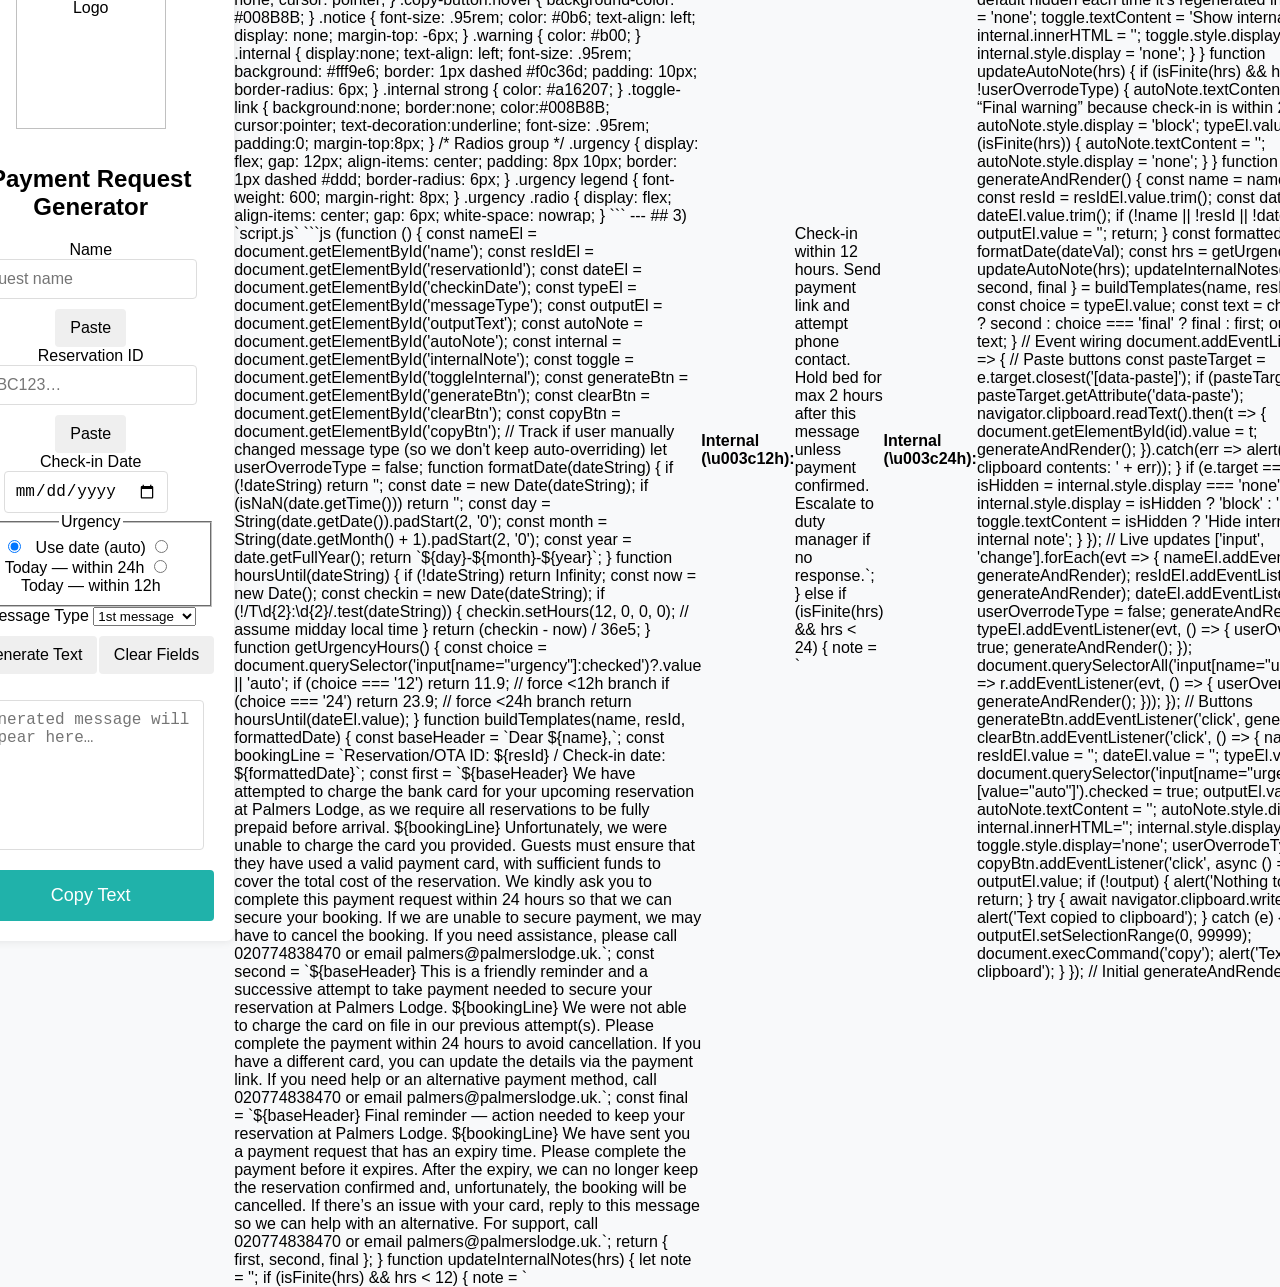
==== payment-request/index.html @ 9b0122d5 "Revamp payment request generator with new files Updated the payment request generator to include new" ====
Below are three separate files as requested. Save them in the same folder.

---

## 1) `index.html`

```html
<!DOCTYPE html>
<html lang="en">
<head>
  <meta charset="UTF-8" />
  <meta name="viewport" content="width=device-width, initial-scale=1.0" />
  <title>Payment Request Generator</title>
  <link rel="stylesheet" href="styles.css" />
</head>
<body>
  <div class="container">
    <img src="https://palmerslodge.uk/wp-content/uploads/2020/03/pl_logo-london-inverted-rgb@2x.png" alt="Palmers Lodge Logo" class="logo" />
    <h1>Payment Request Generator</h1>

    <form id="reservationForm">
      <div>
        <label for="name">Name</label>
        <div class="form-row">
          <input type="text" id="name" name="name" placeholder="Guest name" required />
          <button class="btn btn-paste" type="button" data-paste="name">Paste</button>
        </div>
      </div>

      <div>
        <label for="reservationId">Reservation ID</label>
        <div class="form-row">
          <input type="text" id="reservationId" name="reservationId" placeholder="ABC123…" required />
          <button class="btn btn-paste" type="button" data-paste="reservationId">Paste</button>
        </div>
      </div>

      <div>
        <label for="checkinDate">Check-in Date</label>
        <div class="form-row form-row--wrap">
          <input type="date" id="checkinDate" name="checkinDate" required />

          <fieldset class="urgency" aria-label="Urgency override">
            <legend>Urgency</legend>
            <label class="radio"><input type="radio" name="urgency" value="auto" checked /> Use date (auto)</label>
            <label class="radio"><input type="radio" name="urgency" value="24" /> Today — within 24h</label>
            <label class="radio"><input type="radio" name="urgency" value="12" /> Today — within 12h</label>
          </fieldset>
        </div>
        <div id="autoNote" class="notice" role="status" aria-live="polite"></div>
      </div>

      <div>
        <label for="messageType">Message Type</label>
        <select id="messageType" name="messageType">
          <option value="first">1st message</option>
          <option value="second">2nd message</option>
          <option value="final">Final warning</option>
        </select>
      </div>

      <div class="button-group">
        <button class="btn btn-primary" id="generateBtn" type="button">Generate Text</button>
        <button class="btn btn-primary" id="clearBtn" type="button">Clear Fields</button>
      </div>
    </form>

    <textarea id="outputText" readonly placeholder="Generated message will appear here…"></textarea>
    <button class="copy-button" type="button" id="copyBtn">Copy Text</button>

    <button id="toggleInternal" class="toggle-link" type="button" style="display:none">Show internal note</button>
    <div id="internalNote" class="internal"></div>
  </div>

  <script src="script.js"></script>
</body>
</html>
```

---

## 2) `styles.css`

```css
body { font-family: Arial, sans-serif; background-color: #f8f9fa; margin: 0; padding: 0; display: flex; justify-content: center; align-items: center; min-height: 100vh; }
.container { background-color: #fff; padding: 20px; border-radius: 8px; box-shadow: 0 0 10px rgba(0,0,0,.1); width: 100%; max-width: 720px; text-align: center; }
.logo { width: 150px; margin-bottom: 20px; }
h1 { margin-bottom: 12px; font-size: 1.5em; }
form { display: flex; flex-direction: column; gap: 12px; align-items: stretch; }
.form-row { display: flex; gap: 8px; align-items: center; }
.form-row--wrap { flex-wrap: wrap; align-items: flex-start; }
.form-row > * { flex: 1; }
label { font-weight: 600; text-align: left; display: block; margin-bottom: 4px; }
input, select, textarea, button { padding: 10px; border: 1px solid #ddd; border-radius: 4px; font-size: 16px; }
textarea { height: 260px; resize: none; margin-top: 4px; width: 100%; }
.button-group { display: flex; gap: 8px; }
.btn { border: none; cursor: pointer; padding: 10px 15px; }
.btn-primary { background-color: #20B2AA; color: #fff; }
.btn-primary:hover { background-color: #008B8B; }
.btn-paste { background-color: #AFEEEE; }
.btn-paste:hover { background-color: #87CEEB; }
.copy-button { background-color: #20B2AA; color: #fff; font-size: 18px; padding: 15px; margin-top: 12px; width: 100%; border: none; cursor: pointer; }
.copy-button:hover { background-color: #008B8B; }
.notice { font-size: .95rem; color: #0b6; text-align: left; display: none; margin-top: -6px; }
.warning { color: #b00; }
.internal { display:none; text-align: left; font-size: .95rem; background: #fff9e6; border: 1px dashed #f0c36d; padding: 10px; border-radius: 6px; }
.internal strong { color: #a16207; }
.toggle-link { background:none; border:none; color:#008B8B; cursor:pointer; text-decoration:underline; font-size: .95rem; padding:0; margin-top:8px; }

/* Radios group */
.urgency { display: flex; gap: 12px; align-items: center; padding: 8px 10px; border: 1px dashed #ddd; border-radius: 6px; }
.urgency legend { font-weight: 600; margin-right: 8px; }
.urgency .radio { display: flex; align-items: center; gap: 6px; white-space: nowrap; }
```

---

## 3) `script.js`

```js
(function () {
  const nameEl = document.getElementById('name');
  const resIdEl = document.getElementById('reservationId');
  const dateEl = document.getElementById('checkinDate');
  const typeEl = document.getElementById('messageType');
  const outputEl = document.getElementById('outputText');
  const autoNote = document.getElementById('autoNote');
  const internal = document.getElementById('internalNote');
  const toggle = document.getElementById('toggleInternal');
  const generateBtn = document.getElementById('generateBtn');
  const clearBtn = document.getElementById('clearBtn');
  const copyBtn = document.getElementById('copyBtn');

  // Track if user manually changed message type (so we don't keep auto-overriding)
  let userOverrodeType = false;

  function formatDate(dateString) {
    if (!dateString) return '';
    const date = new Date(dateString);
    if (isNaN(date.getTime())) return '';
    const day = String(date.getDate()).padStart(2, '0');
    const month = String(date.getMonth() + 1).padStart(2, '0');
    const year = date.getFullYear();
    return `${day}-${month}-${year}`;
  }

  function hoursUntil(dateString) {
    if (!dateString) return Infinity;
    const now = new Date();
    const checkin = new Date(dateString);
    if (!/T\d{2}:\d{2}/.test(dateString)) {
      checkin.setHours(12, 0, 0, 0); // assume midday local time
    }
    return (checkin - now) / 36e5;
  }

  function getUrgencyHours() {
    const choice = document.querySelector('input[name="urgency"]:checked')?.value || 'auto';
    if (choice === '12') return 11.9; // force <12h branch
    if (choice === '24') return 23.9; // force <24h branch
    return hoursUntil(dateEl.value);
  }

  function buildTemplates(name, resId, formattedDate) {
    const baseHeader = `Dear ${name},`;
    const bookingLine = `Reservation/OTA ID: ${resId} / Check-in date: ${formattedDate}`;

    const first = `${baseHeader}
We have attempted to charge the bank card for your upcoming reservation at Palmers Lodge, as we require all reservations to be fully prepaid before arrival.
${bookingLine}
Unfortunately, we were unable to charge the card you provided. Guests must ensure that they have used a valid payment card, with sufficient funds to cover the total cost of the reservation.
We kindly ask you to complete this payment request within 24 hours so that we can secure your booking.
If we are unable to secure payment, we may have to cancel the booking.
If you need assistance, please call 020774838470 or email palmers@palmerslodge.uk.`;

    const second = `${baseHeader}
This is a friendly reminder and a successive attempt to take payment needed to secure your reservation at Palmers Lodge.
${bookingLine}
We were not able to charge the card on file in our previous attempt(s). Please complete the payment within 24 hours to avoid cancellation. If you have a different card, you can update the details via the payment link.
If you need help or an alternative payment method, call 020774838470 or email palmers@palmerslodge.uk.`;

    const final = `${baseHeader}
Final reminder — action needed to keep your reservation at Palmers Lodge.
${bookingLine}
We have sent you a payment request that has an expiry time. Please complete the payment before it expires. After the expiry, we can no longer keep the reservation confirmed and, unfortunately, the booking will be cancelled.
If there’s an issue with your card, reply to this message so we can help with an alternative.
For support, call 020774838470 or email palmers@palmerslodge.uk.`;

    return { first, second, final };
  }

  function updateInternalNotes(hrs) {
    let note = '';
    if (isFinite(hrs) && hrs < 12) {
      note = `<strong>Internal (\u003c12h):</strong> Check-in within 12 hours. Send payment link and attempt phone contact. Hold bed for max 2 hours after this message unless payment confirmed. Escalate to duty manager if no response.`;
    } else if (isFinite(hrs) && hrs < 24) {
      note = `<strong>Internal (\u003c24h):</strong> Check-in within 24 hours. Prioritise immediate follow-up. Consider courtesy call and notify front desk to monitor. Cancellation may occur later today if unpaid.`;
    }

    if (note) {
      internal.innerHTML = note;
      toggle.style.display = 'inline';
      // default hidden each time it's regenerated
      internal.style.display = 'none';
      toggle.textContent = 'Show internal note';
    } else {
      internal.innerHTML = '';
      toggle.style.display = 'none';
      internal.style.display = 'none';
    }
  }

  function updateAutoNote(hrs) {
    if (isFinite(hrs) && hrs < 24 && !userOverrodeType) {
      autoNote.textContent = 'Auto-selected “Final warning” because check-in is within 24 hours.';
      autoNote.style.display = 'block';
      typeEl.value = 'final';
    } else if (isFinite(hrs)) {
      autoNote.textContent = '';
      autoNote.style.display = 'none';
    }
  }

  function generateAndRender() {
    const name = nameEl.value.trim();
    const resId = resIdEl.value.trim();
    const dateVal = dateEl.value.trim();
    if (!name || !resId || !dateVal) { outputEl.value = ''; return; }

    const formattedDate = formatDate(dateVal);
    const hrs = getUrgencyHours();

    updateAutoNote(hrs);
    updateInternalNotes(hrs);

    const { first, second, final } = buildTemplates(name, resId, formattedDate);
    const choice = typeEl.value;
    const text = choice === 'second' ? second : choice === 'final' ? final : first;
    outputEl.value = text;
  }

  // Event wiring
  document.addEventListener('click', (e) => {
    // Paste buttons
    const pasteTarget = e.target.closest('[data-paste]');
    if (pasteTarget) {
      const id = pasteTarget.getAttribute('data-paste');
      navigator.clipboard.readText().then(t => {
        document.getElementById(id).value = t;
        generateAndRender();
      }).catch(err => alert('Failed to read clipboard contents: ' + err));
    }

    if (e.target === toggle) {
      const isHidden = internal.style.display === 'none';
      internal.style.display = isHidden ? 'block' : 'none';
      toggle.textContent = isHidden ? 'Hide internal note' : 'Show internal note';
    }
  });

  // Live updates
  ['input', 'change'].forEach(evt => {
    nameEl.addEventListener(evt, generateAndRender);
    resIdEl.addEventListener(evt, generateAndRender);
    dateEl.addEventListener(evt, () => { userOverrodeType = false; generateAndRender(); });
    typeEl.addEventListener(evt, () => { userOverrodeType = true; generateAndRender(); });
    document.querySelectorAll('input[name="urgency"]').forEach(r => r.addEventListener(evt, () => { userOverrodeType = false; generateAndRender(); }));
  });

  // Buttons
  generateBtn.addEventListener('click', generateAndRender);
  clearBtn.addEventListener('click', () => {
    nameEl.value = '';
    resIdEl.value = '';
    dateEl.value = '';
    typeEl.value = 'first';
    document.querySelector('input[name="urgency"][value="auto"]').checked = true;
    outputEl.value = '';
    autoNote.textContent = '';
    autoNote.style.display = 'none';
    internal.innerHTML='';
    internal.style.display='none';
    toggle.style.display='none';
    userOverrodeType = false;
  });

  copyBtn.addEventListener('click', async () => {
    const output = outputEl.value;
    if (!output) { alert('Nothing to copy yet.'); return; }
    try { await navigator.clipboard.writeText(output); alert('Text copied to clipboard'); }
    catch (e) { outputEl.select(); outputEl.setSelectionRange(0, 99999); document.execCommand('copy'); alert('Text copied to clipboard'); }
  });

  // Initial
  generateAndRender();
})();
```
---- payment-request/styles.css ----
body {
    font-family: Arial, sans-serif;
    background-color: #f8f9fa;
    margin: 0;
    padding: 0;
    display: flex;
    justify-content: center;
    align-items: center;
    height: 100vh;
}

.container {
    background-color: #fff;
    padding: 20px;
    border-radius: 8px;
    box-shadow: 0 0 10px rgba(0, 0, 0, 0.1);
    width: 100%;
    max-width: 500px;
    text-align: center;
}

.logo {
    width: 150px;
    margin-bottom: 20px;
}

h1 {
    margin-bottom: 20px;
    font-size: 1.5em;
}

form {
    display: flex;
    flex-direction: column;
    align-items: center;
}

.form-group {
    display: flex;
    align-items: center;
    margin-bottom: 10px;
    width: 100%;
}

.label {
    margin: 10px 0 5px;
    width: 100%;
    text-align: left;
}

input, textarea, button {
    padding: 10px;
    border: 1px solid #ddd;
    border-radius: 4px;
    font-size: 16px;
}

input, textarea {
    flex: 1;
    margin-right: 10px;
}

textarea {
    height: 150px;
    resize: none;
    margin-top: 10px;
}

button {
    border: none;
    cursor: pointer;
    padding: 10px 15px;
    margin-top: 10px;
}

.button-group {
    display: flex;
    justify-content: space-between;
    width: 100%;
}

button[onclick*="pasteText"] {
    background-color: #AFEEEE;
}

button[onclick*="pasteText"]:hover {
    background-color: #87CEEB;
}

button[onclick*="generateText"] {
    background-color: #20B2AA;
    color: white;
}

button[onclick*="generateText"]:hover {
    background-color: #008B8B;
}

button[onclick*="clearFields"] {
    background-color: #20B2AA;
    color: white;
}

button[onclick*="clearFields"]:hover {
    background-color: #008B8B;
}

.copy-button {
    background-color: #20B2AA;
    color: white;
    font-size: 18px;
    padding: 15px;
    margin-top: 20px;
    width: 100%;
}

.copy-button:hover {
    background-color: #008B8B;
}
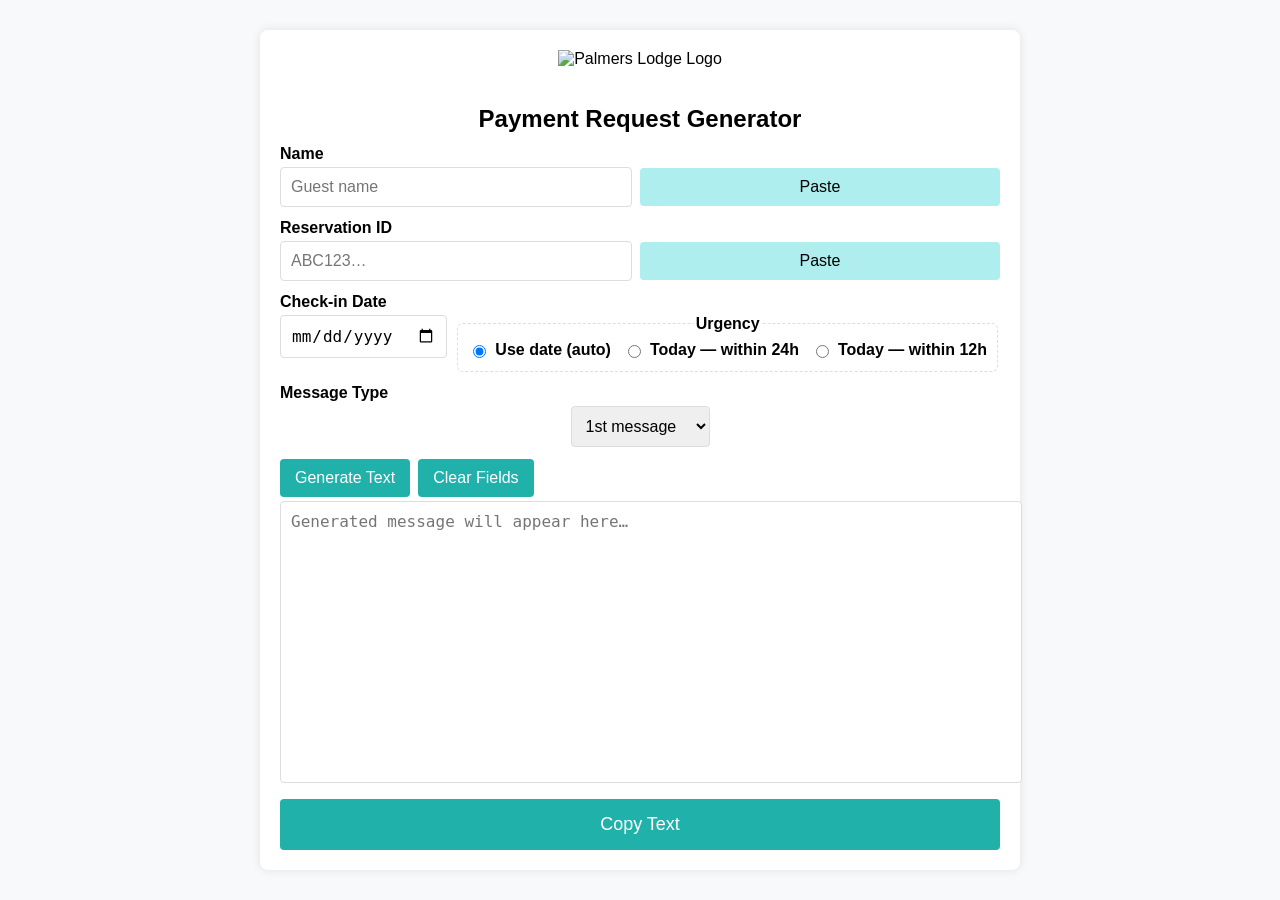
==== commit bf565984: "Refactor index.html for Payment Request Generator Removed old content and retained the HTML structur" ====
--- a/payment-request/index.html
+++ b/payment-request/index.html
@@ -1,10 +1,3 @@
-Below are three separate files as requested. Save them in the same folder.
-
----
-
-## 1) `index.html`
-
-```html
 <!DOCTYPE html>
 <html lang="en">
 <head>
@@ -75,223 +68,3 @@
   <script src="script.js"></script>
 </body>
 </html>
-```
-
----
-
-## 2) `styles.css`
-
-```css
-body { font-family: Arial, sans-serif; background-color: #f8f9fa; margin: 0; padding: 0; display: flex; justify-content: center; align-items: center; min-height: 100vh; }
-.container { background-color: #fff; padding: 20px; border-radius: 8px; box-shadow: 0 0 10px rgba(0,0,0,.1); width: 100%; max-width: 720px; text-align: center; }
-.logo { width: 150px; margin-bottom: 20px; }
-h1 { margin-bottom: 12px; font-size: 1.5em; }
-form { display: flex; flex-direction: column; gap: 12px; align-items: stretch; }
-.form-row { display: flex; gap: 8px; align-items: center; }
-.form-row--wrap { flex-wrap: wrap; align-items: flex-start; }
-.form-row > * { flex: 1; }
-label { font-weight: 600; text-align: left; display: block; margin-bottom: 4px; }
-input, select, textarea, button { padding: 10px; border: 1px solid #ddd; border-radius: 4px; font-size: 16px; }
-textarea { height: 260px; resize: none; margin-top: 4px; width: 100%; }
-.button-group { display: flex; gap: 8px; }
-.btn { border: none; cursor: pointer; padding: 10px 15px; }
-.btn-primary { background-color: #20B2AA; color: #fff; }
-.btn-primary:hover { background-color: #008B8B; }
-.btn-paste { background-color: #AFEEEE; }
-.btn-paste:hover { background-color: #87CEEB; }
-.copy-button { background-color: #20B2AA; color: #fff; font-size: 18px; padding: 15px; margin-top: 12px; width: 100%; border: none; cursor: pointer; }
-.copy-button:hover { background-color: #008B8B; }
-.notice { font-size: .95rem; color: #0b6; text-align: left; display: none; margin-top: -6px; }
-.warning { color: #b00; }
-.internal { display:none; text-align: left; font-size: .95rem; background: #fff9e6; border: 1px dashed #f0c36d; padding: 10px; border-radius: 6px; }
-.internal strong { color: #a16207; }
-.toggle-link { background:none; border:none; color:#008B8B; cursor:pointer; text-decoration:underline; font-size: .95rem; padding:0; margin-top:8px; }
-
-/* Radios group */
-.urgency { display: flex; gap: 12px; align-items: center; padding: 8px 10px; border: 1px dashed #ddd; border-radius: 6px; }
-.urgency legend { font-weight: 600; margin-right: 8px; }
-.urgency .radio { display: flex; align-items: center; gap: 6px; white-space: nowrap; }
-```
-
----
-
-## 3) `script.js`
-
-```js
-(function () {
-  const nameEl = document.getElementById('name');
-  const resIdEl = document.getElementById('reservationId');
-  const dateEl = document.getElementById('checkinDate');
-  const typeEl = document.getElementById('messageType');
-  const outputEl = document.getElementById('outputText');
-  const autoNote = document.getElementById('autoNote');
-  const internal = document.getElementById('internalNote');
-  const toggle = document.getElementById('toggleInternal');
-  const generateBtn = document.getElementById('generateBtn');
-  const clearBtn = document.getElementById('clearBtn');
-  const copyBtn = document.getElementById('copyBtn');
-
-  // Track if user manually changed message type (so we don't keep auto-overriding)
-  let userOverrodeType = false;
-
-  function formatDate(dateString) {
-    if (!dateString) return '';
-    const date = new Date(dateString);
-    if (isNaN(date.getTime())) return '';
-    const day = String(date.getDate()).padStart(2, '0');
-    const month = String(date.getMonth() + 1).padStart(2, '0');
-    const year = date.getFullYear();
-    return `${day}-${month}-${year}`;
-  }
-
-  function hoursUntil(dateString) {
-    if (!dateString) return Infinity;
-    const now = new Date();
-    const checkin = new Date(dateString);
-    if (!/T\d{2}:\d{2}/.test(dateString)) {
-      checkin.setHours(12, 0, 0, 0); // assume midday local time
-    }
-    return (checkin - now) / 36e5;
-  }
-
-  function getUrgencyHours() {
-    const choice = document.querySelector('input[name="urgency"]:checked')?.value || 'auto';
-    if (choice === '12') return 11.9; // force <12h branch
-    if (choice === '24') return 23.9; // force <24h branch
-    return hoursUntil(dateEl.value);
-  }
-
-  function buildTemplates(name, resId, formattedDate) {
-    const baseHeader = `Dear ${name},`;
-    const bookingLine = `Reservation/OTA ID: ${resId} / Check-in date: ${formattedDate}`;
-
-    const first = `${baseHeader}
-We have attempted to charge the bank card for your upcoming reservation at Palmers Lodge, as we require all reservations to be fully prepaid before arrival.
-${bookingLine}
-Unfortunately, we were unable to charge the card you provided. Guests must ensure that they have used a valid payment card, with sufficient funds to cover the total cost of the reservation.
-We kindly ask you to complete this payment request within 24 hours so that we can secure your booking.
-If we are unable to secure payment, we may have to cancel the booking.
-If you need assistance, please call 020774838470 or email palmers@palmerslodge.uk.`;
-
-    const second = `${baseHeader}
-This is a friendly reminder and a successive attempt to take payment needed to secure your reservation at Palmers Lodge.
-${bookingLine}
-We were not able to charge the card on file in our previous attempt(s). Please complete the payment within 24 hours to avoid cancellation. If you have a different card, you can update the details via the payment link.
-If you need help or an alternative payment method, call 020774838470 or email palmers@palmerslodge.uk.`;
-
-    const final = `${baseHeader}
-Final reminder — action needed to keep your reservation at Palmers Lodge.
-${bookingLine}
-We have sent you a payment request that has an expiry time. Please complete the payment before it expires. After the expiry, we can no longer keep the reservation confirmed and, unfortunately, the booking will be cancelled.
-If there’s an issue with your card, reply to this message so we can help with an alternative.
-For support, call 020774838470 or email palmers@palmerslodge.uk.`;
-
-    return { first, second, final };
-  }
-
-  function updateInternalNotes(hrs) {
-    let note = '';
-    if (isFinite(hrs) && hrs < 12) {
-      note = `<strong>Internal (\u003c12h):</strong> Check-in within 12 hours. Send payment link and attempt phone contact. Hold bed for max 2 hours after this message unless payment confirmed. Escalate to duty manager if no response.`;
-    } else if (isFinite(hrs) && hrs < 24) {
-      note = `<strong>Internal (\u003c24h):</strong> Check-in within 24 hours. Prioritise immediate follow-up. Consider courtesy call and notify front desk to monitor. Cancellation may occur later today if unpaid.`;
-    }
-
-    if (note) {
-      internal.innerHTML = note;
-      toggle.style.display = 'inline';
-      // default hidden each time it's regenerated
-      internal.style.display = 'none';
-      toggle.textContent = 'Show internal note';
-    } else {
-      internal.innerHTML = '';
-      toggle.style.display = 'none';
-      internal.style.display = 'none';
-    }
-  }
-
-  function updateAutoNote(hrs) {
-    if (isFinite(hrs) && hrs < 24 && !userOverrodeType) {
-      autoNote.textContent = 'Auto-selected “Final warning” because check-in is within 24 hours.';
-      autoNote.style.display = 'block';
-      typeEl.value = 'final';
-    } else if (isFinite(hrs)) {
-      autoNote.textContent = '';
-      autoNote.style.display = 'none';
-    }
-  }
-
-  function generateAndRender() {
-    const name = nameEl.value.trim();
-    const resId = resIdEl.value.trim();
-    const dateVal = dateEl.value.trim();
-    if (!name || !resId || !dateVal) { outputEl.value = ''; return; }
-
-    const formattedDate = formatDate(dateVal);
-    const hrs = getUrgencyHours();
-
-    updateAutoNote(hrs);
-    updateInternalNotes(hrs);
-
-    const { first, second, final } = buildTemplates(name, resId, formattedDate);
-    const choice = typeEl.value;
-    const text = choice === 'second' ? second : choice === 'final' ? final : first;
-    outputEl.value = text;
-  }
-
-  // Event wiring
-  document.addEventListener('click', (e) => {
-    // Paste buttons
-    const pasteTarget = e.target.closest('[data-paste]');
-    if (pasteTarget) {
-      const id = pasteTarget.getAttribute('data-paste');
-      navigator.clipboard.readText().then(t => {
-        document.getElementById(id).value = t;
-        generateAndRender();
-      }).catch(err => alert('Failed to read clipboard contents: ' + err));
-    }
-
-    if (e.target === toggle) {
-      const isHidden = internal.style.display === 'none';
-      internal.style.display = isHidden ? 'block' : 'none';
-      toggle.textContent = isHidden ? 'Hide internal note' : 'Show internal note';
-    }
-  });
-
-  // Live updates
-  ['input', 'change'].forEach(evt => {
-    nameEl.addEventListener(evt, generateAndRender);
-    resIdEl.addEventListener(evt, generateAndRender);
-    dateEl.addEventListener(evt, () => { userOverrodeType = false; generateAndRender(); });
-    typeEl.addEventListener(evt, () => { userOverrodeType = true; generateAndRender(); });
-    document.querySelectorAll('input[name="urgency"]').forEach(r => r.addEventListener(evt, () => { userOverrodeType = false; generateAndRender(); }));
-  });
-
-  // Buttons
-  generateBtn.addEventListener('click', generateAndRender);
-  clearBtn.addEventListener('click', () => {
-    nameEl.value = '';
-    resIdEl.value = '';
-    dateEl.value = '';
-    typeEl.value = 'first';
-    document.querySelector('input[name="urgency"][value="auto"]').checked = true;
-    outputEl.value = '';
-    autoNote.textContent = '';
-    autoNote.style.display = 'none';
-    internal.innerHTML='';
-    internal.style.display='none';
-    toggle.style.display='none';
-    userOverrodeType = false;
-  });
-
-  copyBtn.addEventListener('click', async () => {
-    const output = outputEl.value;
-    if (!output) { alert('Nothing to copy yet.'); return; }
-    try { await navigator.clipboard.writeText(output); alert('Text copied to clipboard'); }
-    catch (e) { outputEl.select(); outputEl.setSelectionRange(0, 99999); document.execCommand('copy'); alert('Text copied to clipboard'); }
-  });
-
-  // Initial
-  generateAndRender();
-})();
-```
--- a/payment-request/styles.css
+++ b/payment-request/styles.css
@@ -1,119 +1,30 @@
-body {
-    font-family: Arial, sans-serif;
-    background-color: #f8f9fa;
-    margin: 0;
-    padding: 0;
-    display: flex;
-    justify-content: center;
-    align-items: center;
-    height: 100vh;
-}
+body { font-family: Arial, sans-serif; background-color: #f8f9fa; margin: 0; padding: 0; display: flex; justify-content: center; align-items: center; min-height: 100vh; }
+.container { background-color: #fff; padding: 20px; border-radius: 8px; box-shadow: 0 0 10px rgba(0,0,0,.1); width: 100%; max-width: 720px; text-align: center; }
+.logo { width: 150px; margin-bottom: 20px; }
+h1 { margin-bottom: 12px; font-size: 1.5em; }
+form { display: flex; flex-direction: column; gap: 12px; align-items: stretch; }
+.form-row { display: flex; gap: 8px; align-items: center; }
+.form-row--wrap { flex-wrap: wrap; align-items: flex-start; }
+.form-row > * { flex: 1; }
+label { font-weight: 600; text-align: left; display: block; margin-bottom: 4px; }
+input, select, textarea, button { padding: 10px; border: 1px solid #ddd; border-radius: 4px; font-size: 16px; }
+textarea { height: 260px; resize: none; margin-top: 4px; width: 100%; }
+.button-group { display: flex; gap: 8px; }
+.btn { border: none; cursor: pointer; padding: 10px 15px; }
+.btn-primary { background-color: #20B2AA; color: #fff; }
+.btn-primary:hover { background-color: #008B8B; }
+.btn-paste { background-color: #AFEEEE; }
+.btn-paste:hover { background-color: #87CEEB; }
+.copy-button { background-color: #20B2AA; color: #fff; font-size: 18px; padding: 15px; margin-top: 12px; width: 100%; border: none; cursor: pointer; }
+.copy-button:hover { background-color: #008B8B; }
+.notice { font-size: .95rem; color: #0b6; text-align: left; display: none; margin-top: -6px; }
+.warning { color: #b00; }
+.internal { display:none; text-align: left; font-size: .95rem; background: #fff9e6; border: 1px dashed #f0c36d; padding: 10px; border-radius: 6px; }
+.internal strong { color: #a16207; }
+.toggle-link { background:none; border:none; color:#008B8B; cursor:pointer; text-decoration:underline; font-size: .95rem; padding:0; margin-top:8px; }
 
-.container {
-    background-color: #fff;
-    padding: 20px;
-    border-radius: 8px;
-    box-shadow: 0 0 10px rgba(0, 0, 0, 0.1);
-    width: 100%;
-    max-width: 500px;
-    text-align: center;
-}
 
-.logo {
-    width: 150px;
-    margin-bottom: 20px;
-}
-
-h1 {
-    margin-bottom: 20px;
-    font-size: 1.5em;
-}
-
-form {
-    display: flex;
-    flex-direction: column;
-    align-items: center;
-}
-
-.form-group {
-    display: flex;
-    align-items: center;
-    margin-bottom: 10px;
-    width: 100%;
-}
-
-.label {
-    margin: 10px 0 5px;
-    width: 100%;
-    text-align: left;
-}
-
-input, textarea, button {
-    padding: 10px;
-    border: 1px solid #ddd;
-    border-radius: 4px;
-    font-size: 16px;
-}
-
-input, textarea {
-    flex: 1;
-    margin-right: 10px;
-}
-
-textarea {
-    height: 150px;
-    resize: none;
-    margin-top: 10px;
-}
-
-button {
-    border: none;
-    cursor: pointer;
-    padding: 10px 15px;
-    margin-top: 10px;
-}
-
-.button-group {
-    display: flex;
-    justify-content: space-between;
-    width: 100%;
-}
-
-button[onclick*="pasteText"] {
-    background-color: #AFEEEE;
-}
-
-button[onclick*="pasteText"]:hover {
-    background-color: #87CEEB;
-}
-
-button[onclick*="generateText"] {
-    background-color: #20B2AA;
-    color: white;
-}
-
-button[onclick*="generateText"]:hover {
-    background-color: #008B8B;
-}
-
-button[onclick*="clearFields"] {
-    background-color: #20B2AA;
-    color: white;
-}
-
-button[onclick*="clearFields"]:hover {
-    background-color: #008B8B;
-}
-
-.copy-button {
-    background-color: #20B2AA;
-    color: white;
-    font-size: 18px;
-    padding: 15px;
-    margin-top: 20px;
-    width: 100%;
-}
-
-.copy-button:hover {
-    background-color: #008B8B;
-}
+/* Radios group */
+.urgency { display: flex; gap: 12px; align-items: center; padding: 8px 10px; border: 1px dashed #ddd; border-radius: 6px; }
+.urgency legend { font-weight: 600; margin-right: 8px; }
+.urgency .radio { display: flex; align-items: center; gap: 6px; white-space: nowrap; }
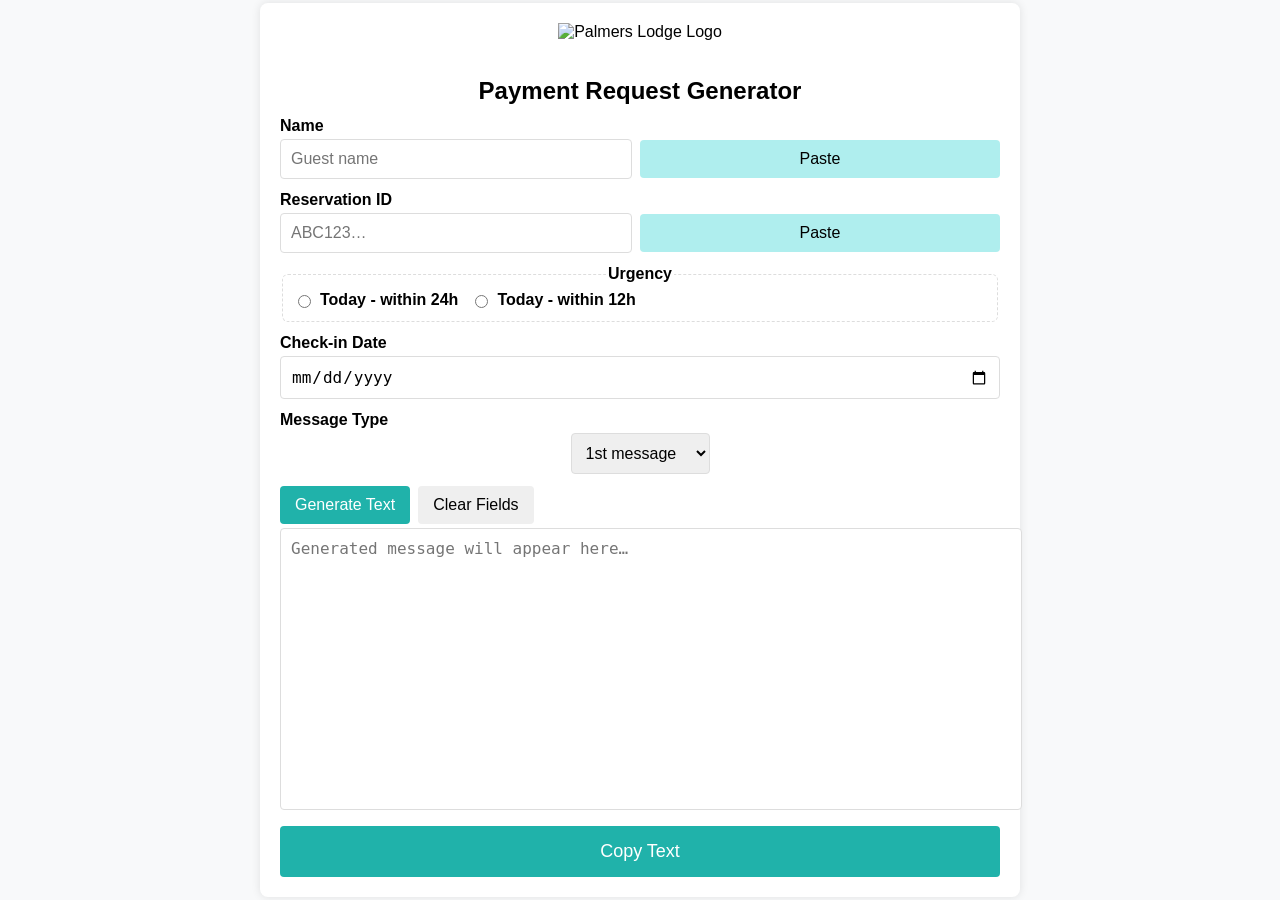
==== commit d91bef92: "Refactor payment request form layout and styles Updated urgency options and button styles in the for" ====
--- a/payment-request/index.html
+++ b/payment-request/index.html
@@ -29,16 +29,17 @@
       </div>
 
       <div>
+        <fieldset class="urgency" aria-label="Urgency override">
+          <legend>Urgency</legend>
+          <label class="radio"><input type="radio" name="urgency" value="24" /> Today - within 24h</label>
+          <label class="radio"><input type="radio" name="urgency" value="12" /> Today - within 12h</label>
+        </fieldset>
+      </div>
+
+      <div>
         <label for="checkinDate">Check-in Date</label>
         <div class="form-row form-row--wrap">
           <input type="date" id="checkinDate" name="checkinDate" required />
-
-          <fieldset class="urgency" aria-label="Urgency override">
-            <legend>Urgency</legend>
-            <label class="radio"><input type="radio" name="urgency" value="auto" checked /> Use date (auto)</label>
-            <label class="radio"><input type="radio" name="urgency" value="24" /> Today — within 24h</label>
-            <label class="radio"><input type="radio" name="urgency" value="12" /> Today — within 12h</label>
-          </fieldset>
         </div>
         <div id="autoNote" class="notice" role="status" aria-live="polite"></div>
       </div>
@@ -54,7 +55,7 @@
 
       <div class="button-group">
         <button class="btn btn-primary" id="generateBtn" type="button">Generate Text</button>
-        <button class="btn btn-primary" id="clearBtn" type="button">Clear Fields</button>
+        <button class="btn btn-outline" id="clearBtn" type="button">Clear Fields</button>
       </div>
     </form>
 
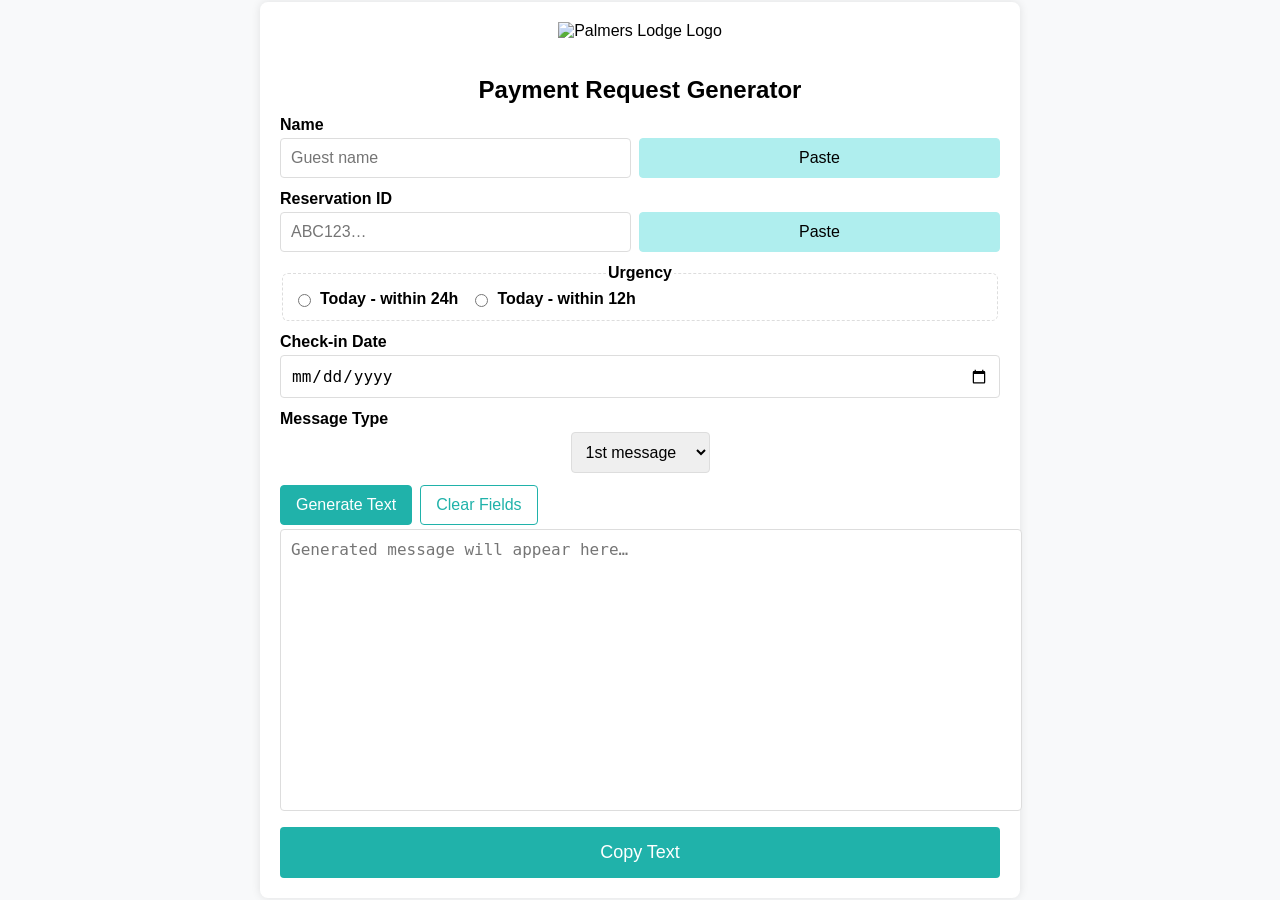
==== commit a9b63ce8: "Rearrange urgency field and simplify options Moved the urgency field before the check-in date and en" ====
--- a/payment-request/index.html
+++ b/payment-request/index.html
@@ -28,6 +28,7 @@
         </div>
       </div>
 
+      <!-- Urgency moved before Check-in Date, only two options -->
       <div>
         <fieldset class="urgency" aria-label="Urgency override">
           <legend>Urgency</legend>
@@ -61,9 +62,6 @@
 
     <textarea id="outputText" readonly placeholder="Generated message will appear here…"></textarea>
     <button class="copy-button" type="button" id="copyBtn">Copy Text</button>
-
-    <button id="toggleInternal" class="toggle-link" type="button" style="display:none">Show internal note</button>
-    <div id="internalNote" class="internal"></div>
   </div>
 
   <script src="script.js"></script>
--- a/payment-request/styles.css
+++ b/payment-request/styles.css
@@ -10,12 +10,14 @@
 input, select, textarea, button { padding: 10px; border: 1px solid #ddd; border-radius: 4px; font-size: 16px; }
 textarea { height: 260px; resize: none; margin-top: 4px; width: 100%; }
 .button-group { display: flex; gap: 8px; }
-.btn { border: none; cursor: pointer; padding: 10px 15px; }
-.btn-primary { background-color: #20B2AA; color: #fff; }
+.btn { cursor: pointer; padding: 10px 15px; border-radius: 4px; }
+.btn-primary { background-color: #20B2AA; color: #fff; border: 1px solid #20B2AA; }
 .btn-primary:hover { background-color: #008B8B; }
-.btn-paste { background-color: #AFEEEE; }
-.btn-paste:hover { background-color: #87CEEB; }
-.copy-button { background-color: #20B2AA; color: #fff; font-size: 18px; padding: 15px; margin-top: 12px; width: 100%; border: none; cursor: pointer; }
+.btn-outline { background-color: #fff; color: #20B2AA; border: 1px solid #20B2AA; }
+.btn-outline:hover { background-color: #f0fffe; }
+.btn-paste { background-color: #AFEEEE; border: 1px solid #AFEEEE; }
+.btn-paste:hover { background-color: #87CEEB; border-color: #87CEEB; }
+.copy-button { background-color: #20B2AA; color: #fff; font-size: 18px; padding: 15px; margin-top: 12px; width: 100%; border: none; cursor: pointer; border-radius: 4px; }
 .copy-button:hover { background-color: #008B8B; }
 .notice { font-size: .95rem; color: #0b6; text-align: left; display: none; margin-top: -6px; }
 .warning { color: #b00; }
@@ -23,7 +25,6 @@
 .internal strong { color: #a16207; }
 .toggle-link { background:none; border:none; color:#008B8B; cursor:pointer; text-decoration:underline; font-size: .95rem; padding:0; margin-top:8px; }
 
-
 /* Radios group */
 .urgency { display: flex; gap: 12px; align-items: center; padding: 8px 10px; border: 1px dashed #ddd; border-radius: 6px; }
 .urgency legend { font-weight: 600; margin-right: 8px; }
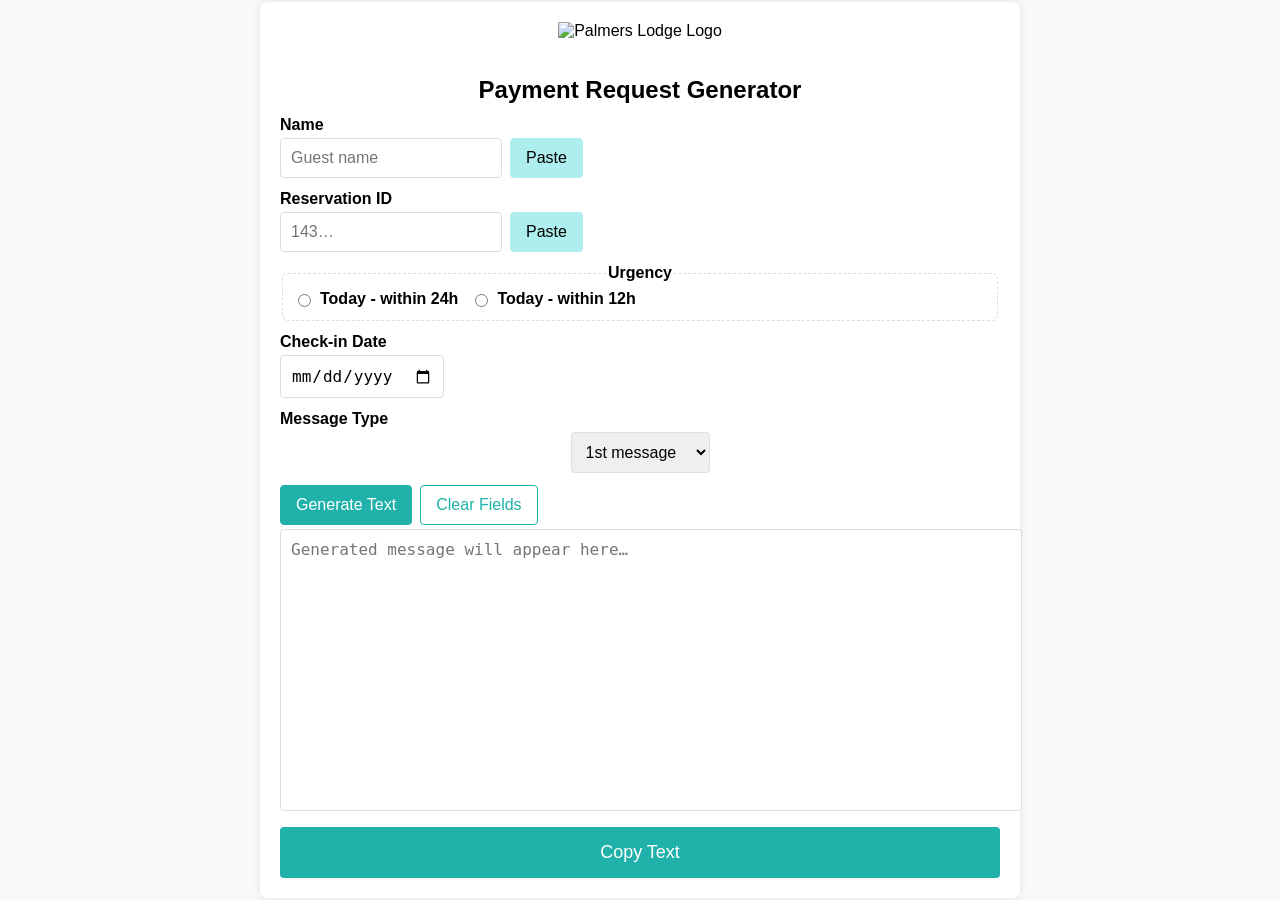
==== commit ec9496a4: "Revise payment request form structure and inputs Updated the payment request form layout and structu" ====
--- a/payment-request/index.html
+++ b/payment-request/index.html
@@ -23,7 +23,7 @@
       <div>
         <label for="reservationId">Reservation ID</label>
         <div class="form-row">
-          <input type="text" id="reservationId" name="reservationId" placeholder="ABC123…" required />
+          <input type="text" id="reservationId" name="reservationId" placeholder="143…" required />
           <button class="btn btn-paste" type="button" data-paste="reservationId">Paste</button>
         </div>
       </div>
@@ -67,3 +67,4 @@
   <script src="script.js"></script>
 </body>
 </html>
+
--- a/payment-request/styles.css
+++ b/payment-request/styles.css
@@ -5,7 +5,6 @@
 form { display: flex; flex-direction: column; gap: 12px; align-items: stretch; }
 .form-row { display: flex; gap: 8px; align-items: center; }
 .form-row--wrap { flex-wrap: wrap; align-items: flex-start; }
-.form-row > * { flex: 1; }
 label { font-weight: 600; text-align: left; display: block; margin-bottom: 4px; }
 input, select, textarea, button { padding: 10px; border: 1px solid #ddd; border-radius: 4px; font-size: 16px; }
 textarea { height: 260px; resize: none; margin-top: 4px; width: 100%; }
@@ -21,11 +20,9 @@
 .copy-button:hover { background-color: #008B8B; }
 .notice { font-size: .95rem; color: #0b6; text-align: left; display: none; margin-top: -6px; }
 .warning { color: #b00; }
-.internal { display:none; text-align: left; font-size: .95rem; background: #fff9e6; border: 1px dashed #f0c36d; padding: 10px; border-radius: 6px; }
-.internal strong { color: #a16207; }
-.toggle-link { background:none; border:none; color:#008B8B; cursor:pointer; text-decoration:underline; font-size: .95rem; padding:0; margin-top:8px; }
 
 /* Radios group */
 .urgency { display: flex; gap: 12px; align-items: center; padding: 8px 10px; border: 1px dashed #ddd; border-radius: 6px; }
 .urgency legend { font-weight: 600; margin-right: 8px; }
 .urgency .radio { display: flex; align-items: center; gap: 6px; white-space: nowrap; }
+
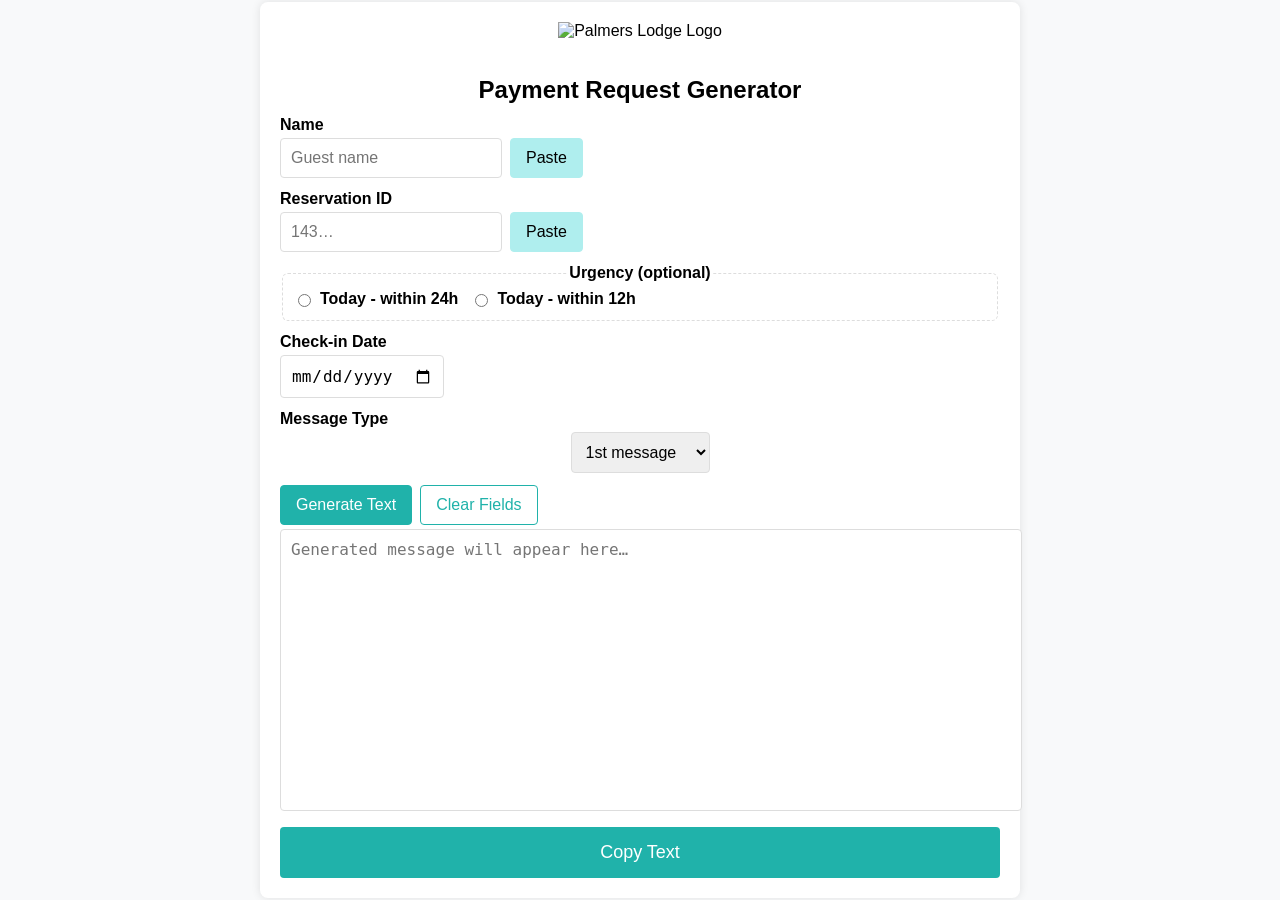
==== commit bb3f57ae: "Modify urgency fieldset to be optional Updated the urgency fieldset to include an optional label." ====
--- a/payment-request/index.html
+++ b/payment-request/index.html
@@ -28,10 +28,9 @@
         </div>
       </div>
 
-      <!-- Urgency moved before Check-in Date, only two options -->
       <div>
         <fieldset class="urgency" aria-label="Urgency override">
-          <legend>Urgency</legend>
+          <legend>Urgency (optional)</legend>
           <label class="radio"><input type="radio" name="urgency" value="24" /> Today - within 24h</label>
           <label class="radio"><input type="radio" name="urgency" value="12" /> Today - within 12h</label>
         </fieldset>
@@ -68,3 +67,4 @@
 </body>
 </html>
 
+
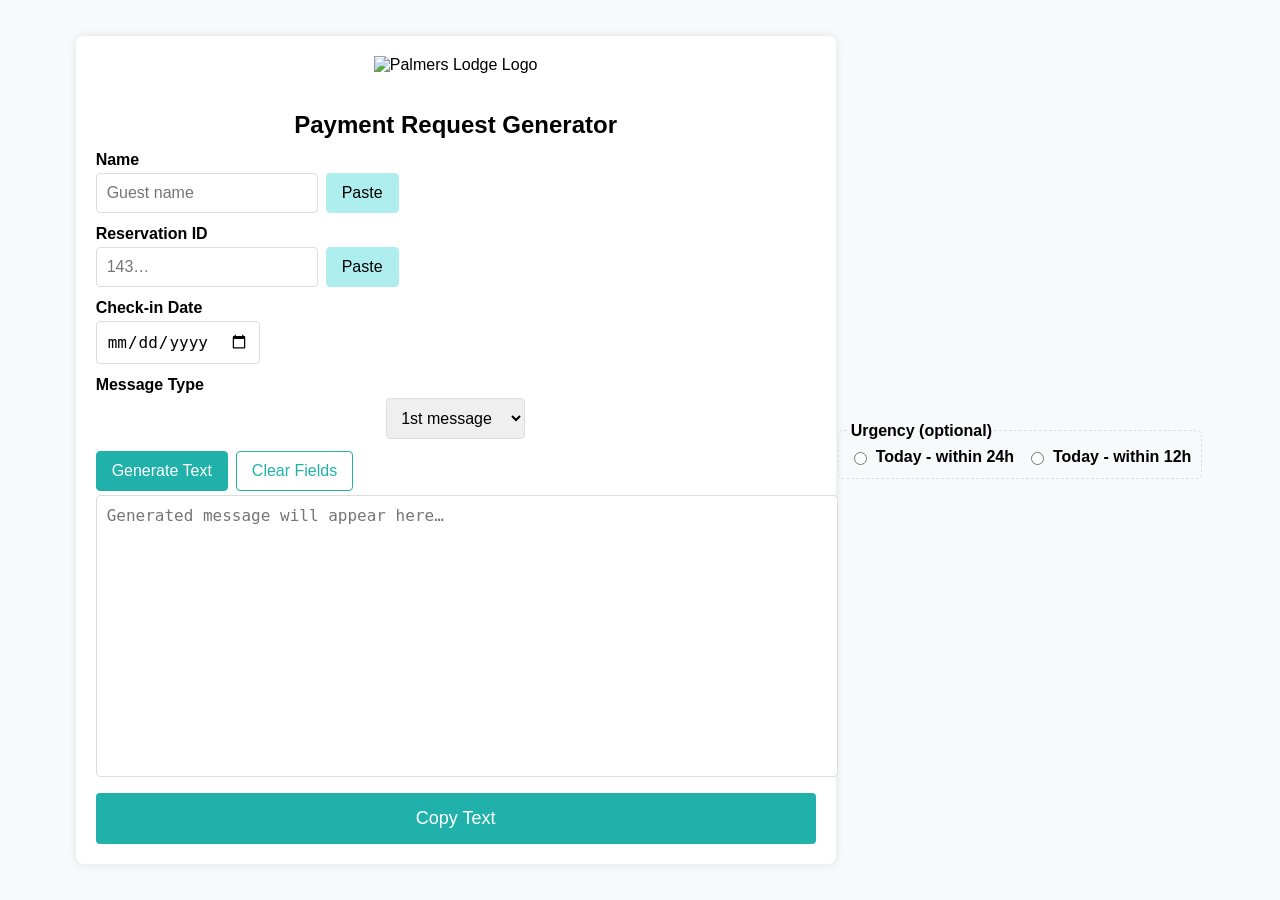
==== commit 2dc66ac0: "Update index.html" ====
--- a/payment-request/index.html
+++ b/payment-request/index.html
@@ -28,13 +28,7 @@
         </div>
       </div>
 
-      <div>
-        <fieldset class="urgency" aria-label="Urgency override">
-          <legend>Urgency (optional)</legend>
-          <label class="radio"><input type="radio" name="urgency" value="24" /> Today - within 24h</label>
-          <label class="radio"><input type="radio" name="urgency" value="12" /> Today - within 12h</label>
-        </fieldset>
-      </div>
+      
 
       <div>
         <label for="checkinDate">Check-in Date</label>
@@ -61,7 +55,15 @@
 
     <textarea id="outputText" readonly placeholder="Generated message will appear here…"></textarea>
     <button class="copy-button" type="button" id="copyBtn">Copy Text</button>
-  </div>
+  </div>
+  
+  <div>
+        <fieldset class="urgency" aria-label="Urgency override">
+          <legend>Urgency (optional)</legend>
+          <label class="radio"><input type="radio" name="urgency" value="24" /> Today - within 24h</label>
+          <label class="radio"><input type="radio" name="urgency" value="12" /> Today - within 12h</label>
+        </fieldset>
+      </div>
 
   <script src="script.js"></script>
 </body>
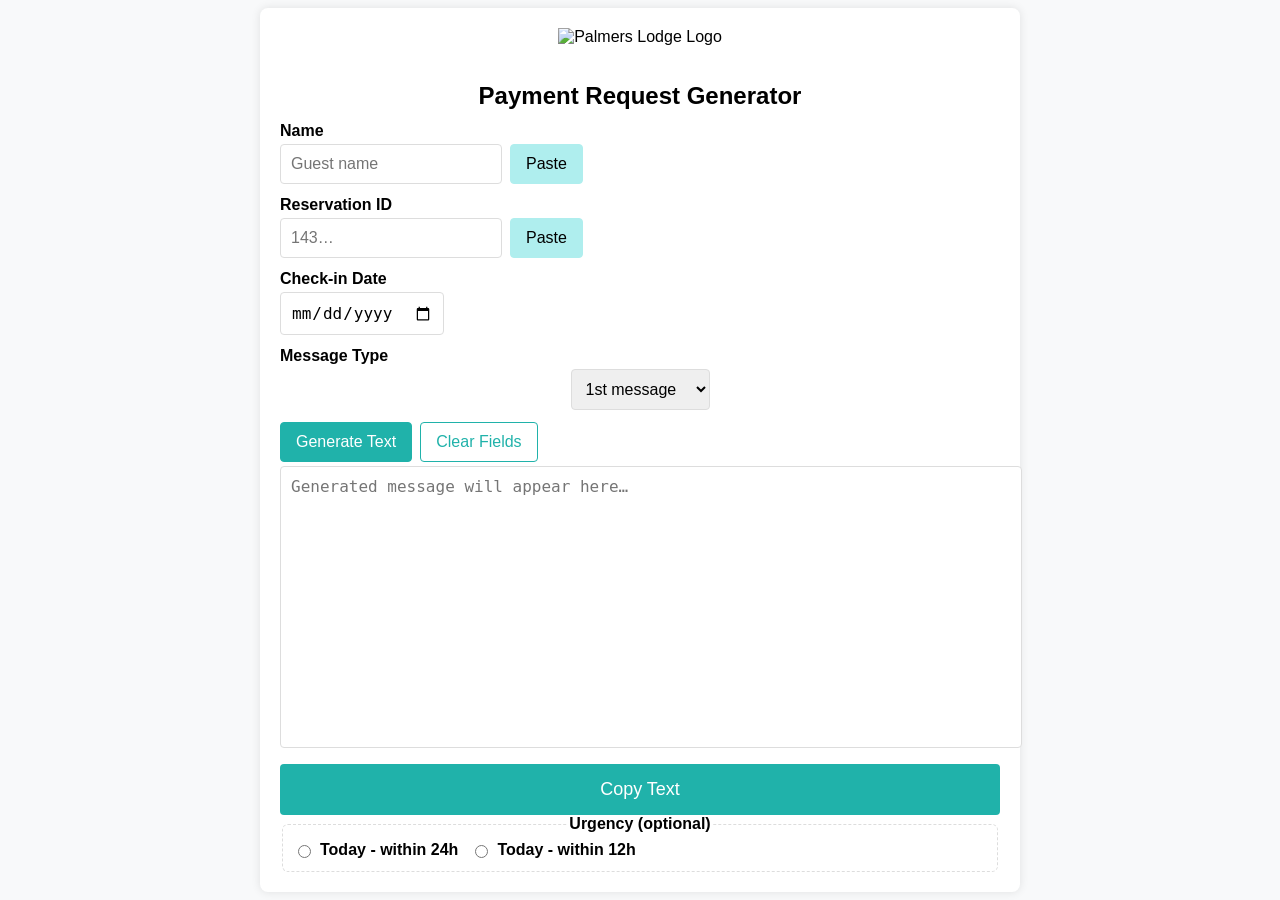
==== commit 85978460: "Update index.html" ====
--- a/payment-request/index.html
+++ b/payment-request/index.html
@@ -55,15 +55,18 @@
 
     <textarea id="outputText" readonly placeholder="Generated message will appear here…"></textarea>
     <button class="copy-button" type="button" id="copyBtn">Copy Text</button>
-  </div>
   
-  <div>
+    <div>
         <fieldset class="urgency" aria-label="Urgency override">
           <legend>Urgency (optional)</legend>
           <label class="radio"><input type="radio" name="urgency" value="24" /> Today - within 24h</label>
           <label class="radio"><input type="radio" name="urgency" value="12" /> Today - within 12h</label>
         </fieldset>
-      </div>
+    </div>
+  
+  </div>
+  
+  
 
   <script src="script.js"></script>
 </body>
